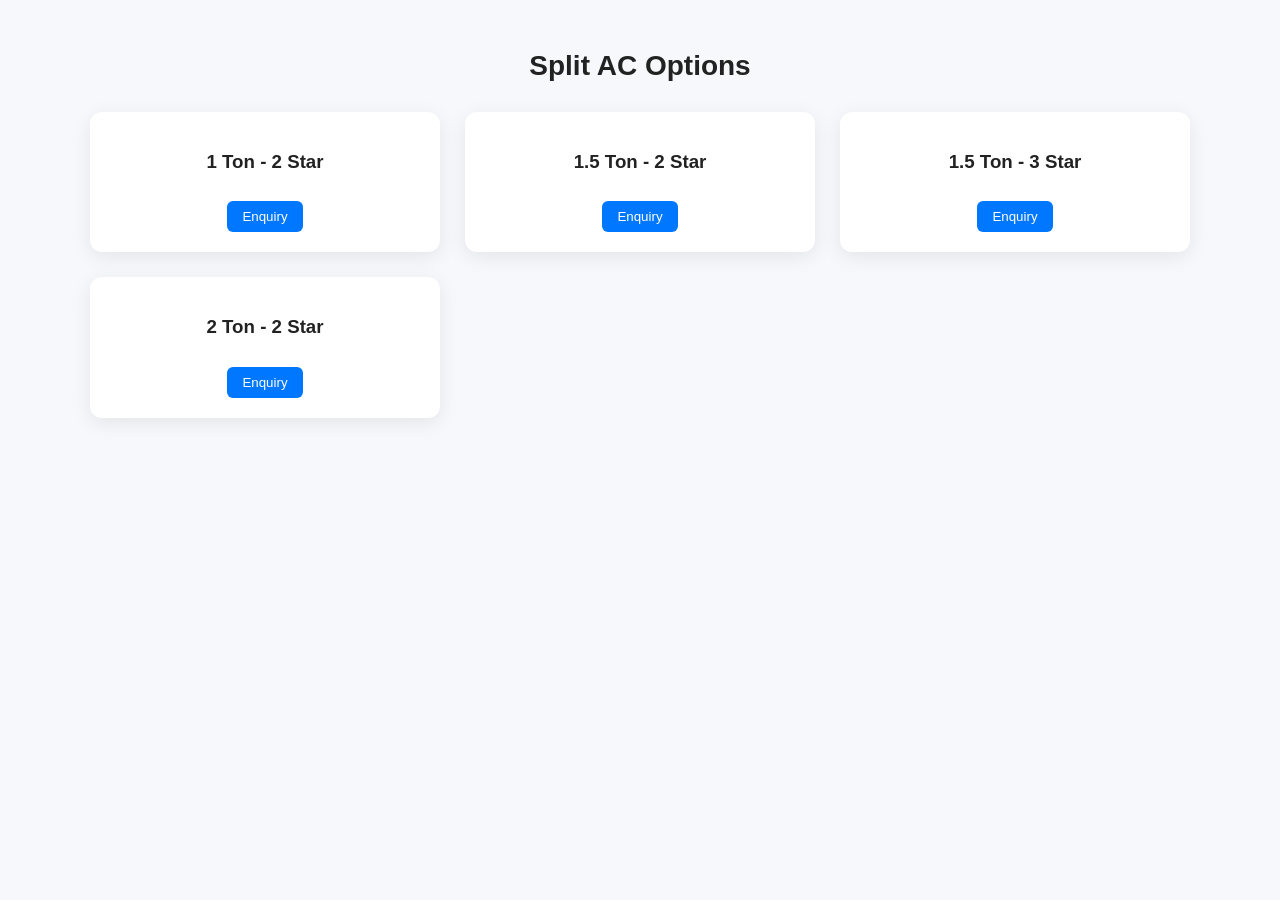
==== ac1.html @ 0a62b87c "Create ac1.html" ====
<!DOCTYPE html>
<html>
<head>
<title>Split AC</title>
<link rel="stylesheet" href="style.css">
</head>

<body>

<h2 class="section-title">Split AC Options</h2>

<div class="category-grid">

<div class="category-card">
<h3>1 Ton - 2 Star</h3>
<button onclick="enquiry('1 Ton 2 Star AC')">Enquiry</button>
</div>

<div class="category-card">
<h3>1.5 Ton - 2 Star</h3>
<button onclick="enquiry('1.5 Ton 2 Star AC')">Enquiry</button>
</div>

<div class="category-card">
<h3>1.5 Ton - 3 Star</h3>
<button onclick="enquiry('1.5 Ton 3 Star AC')">Enquiry</button>
</div>

<div class="category-card">
<h3>2 Ton - 2 Star</h3>
<button onclick="enquiry('2 Ton 2 Star AC')">Enquiry</button>
</div>

</div>

<script>
function enquiry(product){
var phone = "918490022110";
var msg = "Hello, I want price for " + product;
window.open("https://wa.me/" + phone + "?text=" + encodeURIComponent(msg));
}
</script>

</body>
</html>
---- style.css ----
/* ===== GLOBAL ===== */
body{
margin:0;
font-family:'Poppins',sans-serif;
background:#f6f8fb;
color:#222;
}

/* ===== NAVBAR ===== */
.navbar{
background:white;
display:flex;
justify-content:center;
align-items:center;
padding:15px 0;
box-shadow:0 2px 12px rgba(0,0,0,0.06);
}

.logo-center img{
height:80px;
}

/* ===== HERO ===== */
.hero{
position:relative;
width:100%;
height:100vh;
overflow:hidden;
}

/* IMAGE */
.hero-img{
position:absolute;
top:0;
left:0;
width:100%;
height:100%;
object-fit:cover;
}

/* DARK OVERLAY */
.hero::after{
content:"";
position:absolute;
top:0;
left:0;
width:100%;
height:100%;
background:rgba(0,0,0,0.5);
}

/* CONTENT */
.hero-content{
position:absolute;
top:50%;
left:50%;
transform:translate(-50%,-50%);
text-align:center;
color:white;
width:90%;
z-index:2;
}

.hero-content h1{
font-size:42px;
margin-bottom:15px;
}

.hero-content p{
font-size:18px;
margin-bottom:20px;
}

.hero-content button{
padding:12px 25px;
background:#0077ff;
border:none;
color:white;
border-radius:6px;
cursor:pointer;
}

/* ===== BRAND STRIP ===== */
.brand-strip{
background:#fff;
padding:15px;
display:flex;
flex-wrap:wrap;
justify-content:center;
align-items:center;
gap:15px;
}

.brand-strip img{
height:40px;
}

/* ===== TITLE ===== */
.section-title{
text-align:center;
font-size:28px;
margin:50px 0 30px;
}

/* ===== GRID ===== */
.category-grid{
display:grid;
grid-template-columns:repeat(3,1fr);
gap:25px;
max-width:1100px;
margin:auto;
padding:0 20px;
}

.category-card{
background:white;
padding:20px;
border-radius:12px;
box-shadow:0 5px 20px rgba(0,0,0,0.08);
text-align:center;
}

.category-card img{
width:100%;
height:150px;
object-fit:contain;
}

.category-card button{
margin-top:10px;
padding:8px 15px;
background:#0077ff;
color:white;
border:none;
border-radius:6px;
}

/* ===== FOOTER ===== */
footer{
background:#111;
color:white;
text-align:center;
padding:20px;
margin-top:40px;
}

/* ===== WHATSAPP ===== */
.whatsapp{
position:fixed;
bottom:20px;
right:20px;
background:#25D366;
color:white;
padding:12px 16px;
border-radius:50px;
text-decoration:none;
}

/* ===== MOBILE ===== */
@media(max-width:768px){

.hero{
height:auto;
}

.hero-img{
position:relative;
height:auto;
object-fit:contain;
}

.hero-content{
position:absolute;
top:50%;
left:50%;
transform:translate(-50%,-50%);
}

.hero-content h1{
font-size:26px;
}

.hero-content p{
font-size:14px;
}

.category-grid{
grid-template-columns:1fr;
}

.brand-strip img{
height:25px;
}

.logo-center img{
height:60px;
}

}

.commercial-grid{
grid-template-columns:1fr;
}

}

/* ===== COMMERCIAL FIX ===== */

.commercial{
padding:60px 20px;
max-width:1200px;
margin:auto;   /* CENTER FIX */
}

.commercial-grid{
display:grid;
grid-template-columns:repeat(3,1fr);
gap:20px;
}

.commercial-card{
background:white;
padding:15px;
border-radius:10px;
box-shadow:0 4px 15px rgba(0,0,0,0.08);
text-align:center;
font-size:14px;
}
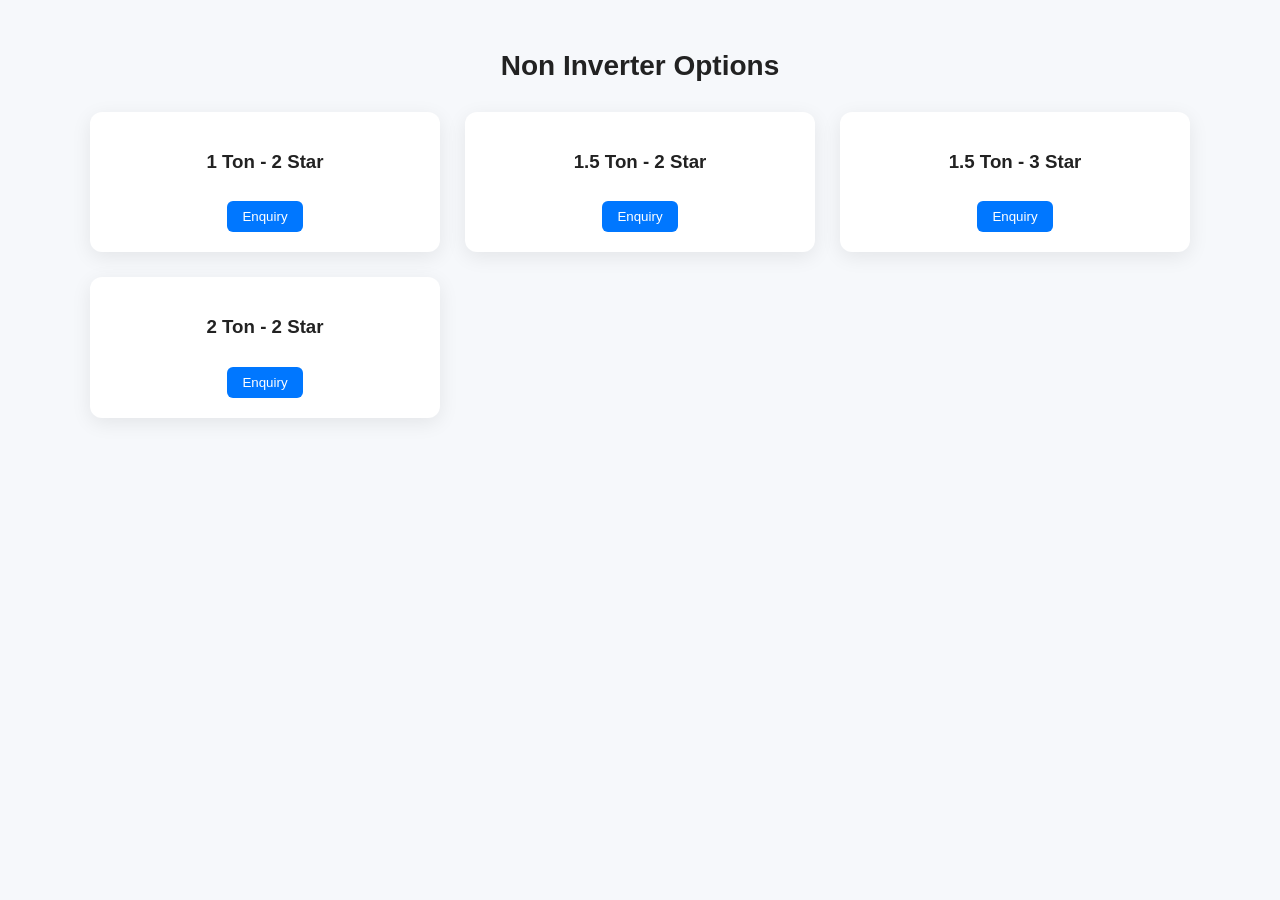
==== commit 74a9e1e3: "Update ac1.html" ====
--- a/ac1.html
+++ b/ac1.html
@@ -7,7 +7,7 @@
 
 <body>
 
-<h2 class="section-title">Split AC Options</h2>
+<h2 class="section-title">Non Inverter Options</h2>
 
 <div class="category-grid">
 
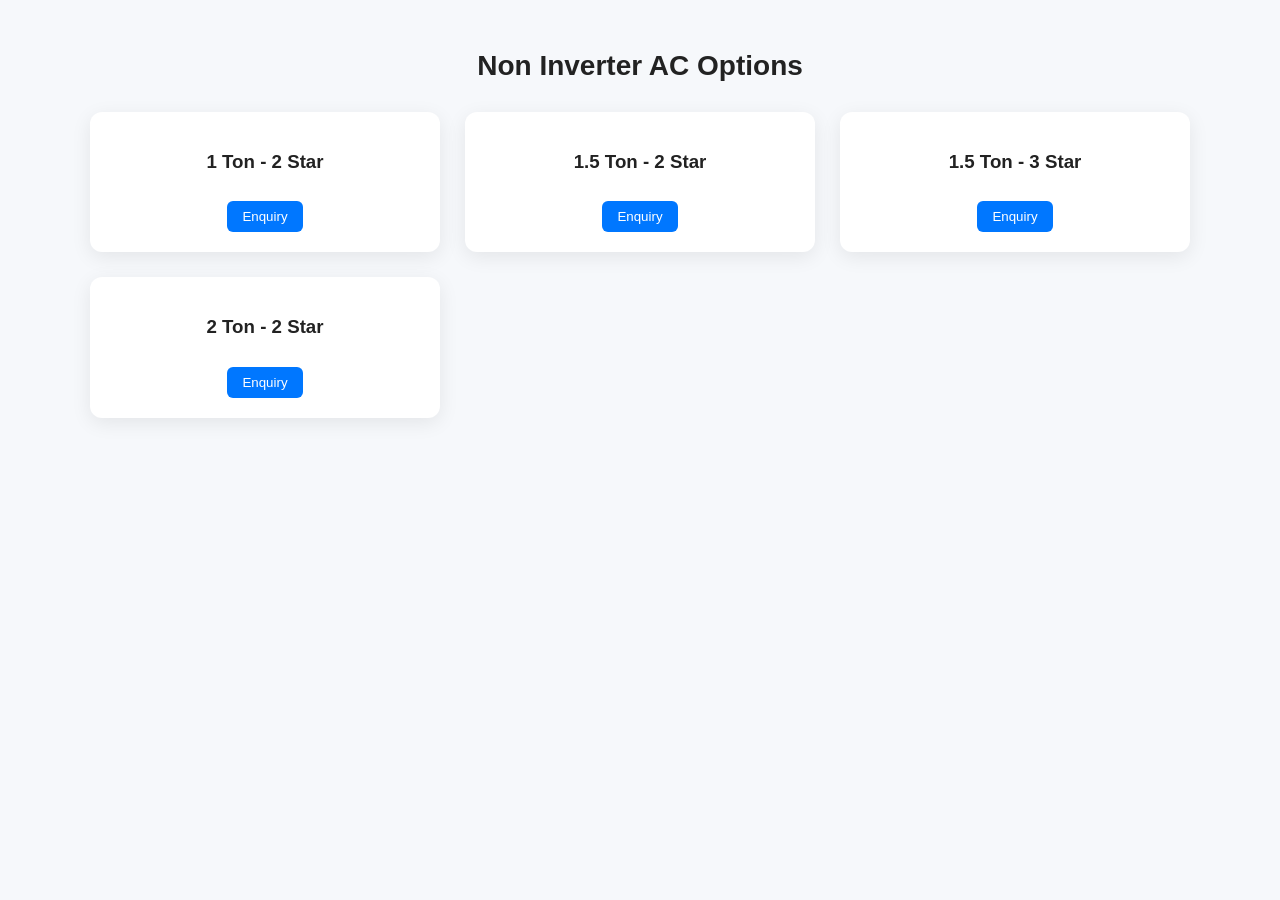
==== commit cac5ebc2: "Update ac1.html change heading" ====
--- a/ac1.html
+++ b/ac1.html
@@ -7,7 +7,7 @@
 
 <body>
 
-<h2 class="section-title">Non Inverter Options</h2>
+<h2 class="section-title">Non Inverter AC Options</h2>
 
 <div class="category-grid">
 
